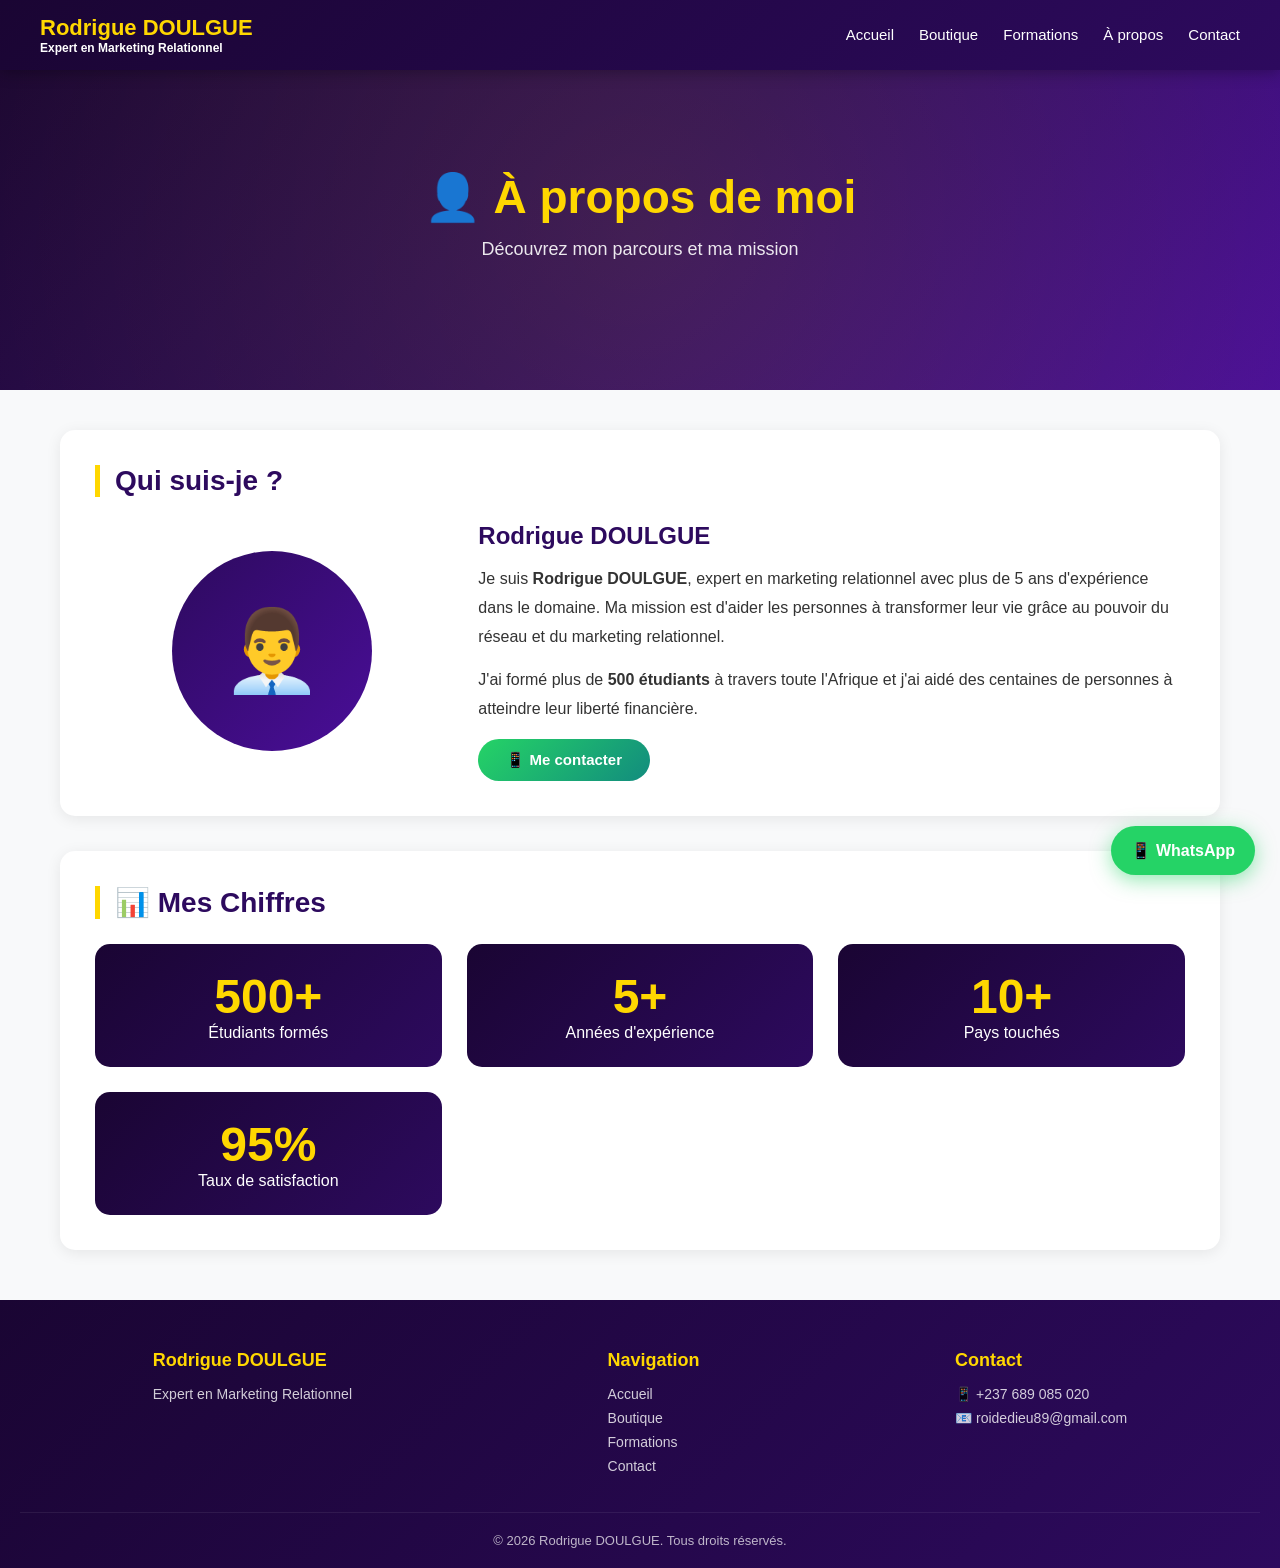
==== apropos.html @ 252aa337 "Site e-commerce Rodrigue DOULGUE" ====
<!DOCTYPE html>
<html lang="fr">
<head>
    <meta charset="UTF-8">
    <meta name="viewport" content="width=device-width, initial-scale=1.0">
    <title>À propos - Rodrigue DOULGUE</title>
    <link rel="stylesheet" href="css/style.css">
</head>
<body>
<header>
    <nav>
        <div class="logo">Rodrigue DOULGUE<span>Expert en Marketing Relationnel</span></div>
        <ul>
            <li><a href="index.html">Accueil</a></li>
            <li><a href="boutique.html">Boutique</a></li>
            <li><a href="formations.html">Formations</a></li>
            <li><a href="apropos.html">À propos</a></li>
            <li><a href="contact.html">Contact</a></li>
        </ul>
    </nav>
</header>
<section class="hero">
    <h1>👤 À propos de moi</h1>
    <p>Découvrez mon parcours et ma mission</p>
</section>
<main>
    <div class="section">
        <h2>Qui suis-je ?</h2>
        <div style="display:grid; grid-template-columns:1fr 2fr; gap:30px; align-items:center;">
            <div style="text-align:center;">
                <div style="width:200px; height:200px; border-radius:50%; background:linear-gradient(135deg,#2d0a5e,#4a0e99); display:flex; align-items:center; justify-content:center; margin:0 auto; font-size:80px;">👨‍💼</div>
            </div>
            <div>
                <h3 style="color:#2d0a5e; font-size:24px; margin-bottom:15px;">Rodrigue DOULGUE</h3>
                <p style="line-height:1.8; margin-bottom:15px;">Je suis <strong>Rodrigue DOULGUE</strong>, expert en marketing relationnel avec plus de 5 ans d'expérience dans le domaine. Ma mission est d'aider les personnes à transformer leur vie grâce au pouvoir du réseau et du marketing relationnel.</p>
                <p style="line-height:1.8; margin-bottom:15px;">J'ai formé plus de <strong>500 étudiants</strong> à travers toute l'Afrique et j'ai aidé des centaines de personnes à atteindre leur liberté financière.</p>
                <a href="https://wa.me/237689085020" class="btn btn-whatsapp" target="_blank">📱 Me contacter</a>
            </div>
        </div>
    </div>
    <div class="section">
        <h2>📊 Mes Chiffres</h2>
        <div class="produits-grid">
            <div style="text-align:center; padding:25px; background:linear-gradient(135deg,#1a0533,#2d0a5e); border-radius:15px; color:white;">
                <div style="font-size:48px; color:#FFD700; font-weight:bold;">500+</div>
                <p>Étudiants formés</p>
            </div>
            <div style="text-align:center; padding:25px; background:linear-gradient(135deg,#1a0533,#2d0a5e); border-radius:15px; color:white;">
                <div style="font-size:48px; color:#FFD700; font-weight:bold;">5+</div>
                <p>Années d'expérience</p>
            </div>
            <div style="text-align:center; padding:25px; background:linear-gradient(135deg,#1a0533,#2d0a5e); border-radius:15px; color:white;">
                <div style="font-size:48px; color:#FFD700; font-weight:bold;">10+</div>
                <p>Pays touchés</p>
            </div>
            <div style="text-align:center; padding:25px; background:linear-gradient(135deg,#1a0533,#2d0a5e); border-radius:15px; color:white;">
                <div style="font-size:48px; color:#FFD700; font-weight:bold;">95%</div>
                <p>Taux de satisfaction</p>
            </div>
        </div>
    </div>
</main>
<footer>
    <div class="footer-content">
        <div class="footer-col">
            <h3>Rodrigue DOULGUE</h3>
            <p>Expert en Marketing Relationnel</p>
        </div>
        <div class="footer-col">
            <h3>Navigation</h3>
            <a href="index.html">Accueil</a>
            <a href="boutique.html">Boutique</a>
            <a href="formations.html">Formations</a>
            <a href="contact.html">Contact</a>
        </div>
        <div class="footer-col">
            <h3>Contact</h3>
            <a href="https://wa.me/237689085020">📱 +237 689 085 020</a>
            <a href="mailto:roidedieu89@gmail.com">📧 roidedieu89@gmail.com</a>
        </div>
    </div>
    <div class="footer-bottom">
        <p>&copy; 2026 Rodrigue DOULGUE. Tous droits réservés.</p>
    </div>
</footer>
<a href="https://wa.me/237689085020" class="whatsapp-float" target="_blank">📱 WhatsApp</a>
</body>
</html>
---- css/style.css ----
* {
    margin: 0;
    padding: 0;
    box-sizing: border-box;
}
body {
    font-family: 'Arial', sans-serif;
    background-color: #f8f9fa;
    color: #333;
}
header {
    background: linear-gradient(135deg, #1a0533, #2d0a5e);
    padding: 15px 30px;
    position: sticky;
    top: 0;
    z-index: 100;
    box-shadow: 0 2px 15px rgba(0,0,0,0.3);
}
nav {
    display: flex;
    justify-content: space-between;
    align-items: center;
    max-width: 1200px;
    margin: 0 auto;
}
.logo {
    color: #FFD700;
    font-size: 22px;
    font-weight: bold;
}
.logo span {
    color: white;
    font-size: 12px;
    display: block;
}
nav ul {
    list-style: none;
    display: flex;
    gap: 25px;
}
nav ul li a {
    color: white;
    text-decoration: none;
    font-size: 15px;
    transition: color 0.3s;
}
nav ul li a:hover {
    color: #FFD700;
}
.hero {
    background: linear-gradient(135deg, #1a0533, #2d0a5e, #4a0e99);
    color: white;
    padding: 100px 20px;
    text-align: center;
    position: relative;
    overflow: hidden;
}
.hero::before {
    content: '';
    position: absolute;
    top: -50%;
    left: -50%;
    width: 200%;
    height: 200%;
    background: radial-gradient(circle, rgba(255,215,0,0.1) 0%, transparent 60%);
    animation: rotate 10s linear infinite;
}
@keyframes rotate {
    from { transform: rotate(0deg); }
    to { transform: rotate(360deg); }
}
.hero h1 {
    font-size: 46px;
    margin-bottom: 15px;
    color: #FFD700;
    position: relative;
}
.hero p {
    font-size: 18px;
    margin-bottom: 30px;
    opacity: 0.9;
    position: relative;
}
.hero-buttons {
    display: flex;
    gap: 15px;
    justify-content: center;
    flex-wrap: wrap;
    position: relative;
}
main {
    max-width: 1200px;
    margin: 40px auto;
    padding: 0 20px;
}
.section {
    background: white;
    border-radius: 15px;
    padding: 35px;
    margin-bottom: 35px;
    box-shadow: 0 3px 15px rgba(0,0,0,0.08);
}
.section h2 {
    color: #2d0a5e;
    margin-bottom: 25px;
    font-size: 28px;
    border-left: 5px solid #FFD700;
    padding-left: 15px;
}
.btn {
    background: linear-gradient(135deg, #FFD700, #FFA500);
    color: #1a0533;
    padding: 12px 28px;
    border: none;
    border-radius: 25px;
    cursor: pointer;
    text-decoration: none;
    display: inline-block;
    font-size: 15px;
    font-weight: bold;
    transition: transform 0.2s, box-shadow 0.2s;
}
.btn:hover {
    transform: translateY(-3px);
    box-shadow: 0 8px 20px rgba(255,165,0,0.4);
}
.btn-purple {
    background: linear-gradient(135deg, #2d0a5e, #4a0e99);
    color: white;
}
.btn-whatsapp {
    background: linear-gradient(135deg, #25d366, #128c7e);
    color: white;
}
.btn-whatsapp:hover {
    box-shadow: 0 8px 20px rgba(37,211,102,0.4);
}
.produits-grid {
    display: grid;
    grid-template-columns: repeat(auto-fill, minmax(280px, 1fr));
    gap: 25px;
    margin-top: 20px;
}
.carte-produit {
    background: white;
    border-radius: 15px;
    overflow: hidden;
    box-shadow: 0 3px 15px rgba(0,0,0,0.1);
    transition: transform 0.3s;
    border: 1px solid #eee;
}
.carte-produit:hover {
    transform: translateY(-8px);
    box-shadow: 0 15px 30px rgba(45,10,94,0.2);
}
.carte-produit img {
    width: 100%;
    height: 220px;
    object-fit: cover;
}
.carte-produit video {
    width: 100%;
    height: 220px;
    object-fit: cover;
}
.produit-info {
    padding: 20px;
}
.produit-info h3 {
    color: #2d0a5e;
    margin-bottom: 8px;
    font-size: 17px;
}
.produit-info p {
    color: #666;
    font-size: 14px;
    margin-bottom: 12px;
    line-height: 1.5;
}
.prix {
    font-size: 22px;
    font-weight: bold;
    color: #2d0a5e;
    margin-bottom: 12px;
    display: block;
}
.badge {
    background: #FFD700;
    color: #1a0533;
    padding: 3px 10px;
    border-radius: 10px;
    font-size: 12px;
    font-weight: bold;
    margin-bottom: 10px;
    display: inline-block;
}
.formation-card {
    background: linear-gradient(135deg, #1a0533, #2d0a5e);
    color: white;
    border-radius: 15px;
    padding: 25px;
    margin-bottom: 20px;
    display: flex;
    justify-content: space-between;
    align-items: center;
    flex-wrap: wrap;
    gap: 15px;
}
.formation-info h3 {
    color: #FFD700;
    font-size: 20px;
    margin-bottom: 8px;
}
.formation-info p {
    opacity: 0.9;
    font-size: 14px;
    line-height: 1.6;
}
.formation-prix {
    text-align: center;
}
.formation-prix .montant {
    font-size: 28px;
    font-weight: bold;
    color: #FFD700;
    display: block;
}
.temoignage-card {
    background: #f8f4ff;
    border-radius: 10px;
    padding: 20px;
    border-left: 4px solid #FFD700;
    margin-bottom: 15px;
}
.temoignage-card p {
    font-style: italic;
    color: #555;
    margin-bottom: 10px;
}
.temoignage-card strong {
    color: #2d0a5e;
}
.contact-grid {
    display: grid;
    grid-template-columns: 1fr 1fr;
    gap: 30px;
}
.contact-info {
    background: linear-gradient(135deg, #1a0533, #2d0a5e);
    color: white;
    padding: 35px;
    border-radius: 15px;
}
.contact-info h2 {
    color: #FFD700;
    border: none;
    padding: 0;
}
.contact-item {
    display: flex;
    align-items: center;
    gap: 15px;
    margin-bottom: 20px;
    padding: 15px;
    background: rgba(255,255,255,0.1);
    border-radius: 10px;
}
.contact-item a {
    color: white;
    text-decoration: none;
}
form input, form textarea, form select {
    width: 100%;
    padding: 12px 15px;
    margin-bottom: 15px;
    border: 2px solid #eee;
    border-radius: 10px;
    font-size: 15px;
    transition: border-color 0.3s;
}
form input:focus, form textarea:focus {
    border-color: #2d0a5e;
    outline: none;
}
form textarea { height: 150px; }
.whatsapp-float {
    position: fixed;
    bottom: 25px;
    right: 25px;
    background: #25d366;
    color: white;
    border-radius: 50px;
    padding: 15px 20px;
    font-size: 16px;
    font-weight: bold;
    text-decoration: none;
    box-shadow: 0 5px 20px rgba(37,211,102,0.5);
    z-index: 1000;
    display: flex;
    align-items: center;
    gap: 10px;
    animation: pulse 2s infinite;
}
@keyframes pulse {
    0% { box-shadow: 0 0 0 0 rgba(37,211,102,0.4); }
    70% { box-shadow: 0 0 0 15px rgba(37,211,102,0); }
    100% { box-shadow: 0 0 0 0 rgba(37,211,102,0); }
}
footer {
    background: linear-gradient(135deg, #1a0533, #2d0a5e);
    color: white;
    padding: 50px 20px 20px;
    margin-top: 50px;
}
.footer-content {
    display: flex;
    justify-content: space-around;
    flex-wrap: wrap;
    max-width: 1200px;
    margin: 0 auto 30px;
    gap: 30px;
}
.footer-col h3 {
    color: #FFD700;
    margin-bottom: 15px;
    font-size: 18px;
}
.footer-col p, .footer-col a {
    color: rgba(255,255,255,0.8);
    text-decoration: none;
    display: block;
    margin-bottom: 8px;
    font-size: 14px;
}
.footer-bottom {
    text-align: center;
    border-top: 1px solid rgba(255,255,255,0.1);
    padding-top: 20px;
    opacity: 0.7;
    font-size: 13px;
}
.filtre-buttons {
    display: flex;
    gap: 10px;
    flex-wrap: wrap;
    margin-bottom: 20px;
}
.filtre-btn {
    background: #f0e6ff;
    color: #2d0a5e;
    padding: 8px 20px;
    border: 2px solid #2d0a5e;
    border-radius: 20px;
    cursor: pointer;
    font-size: 14px;
    transition: all 0.3s;
}
.filtre-btn.active, .filtre-btn:hover {
    background: #2d0a5e;
    color: white;
}
@media (max-width: 768px) {
    .hero h1 { font-size: 30px; }
    nav ul { gap: 12px; }
    .contact-grid { grid-template-columns: 1fr; }
    .formation-card { flex-direction: column; }
}
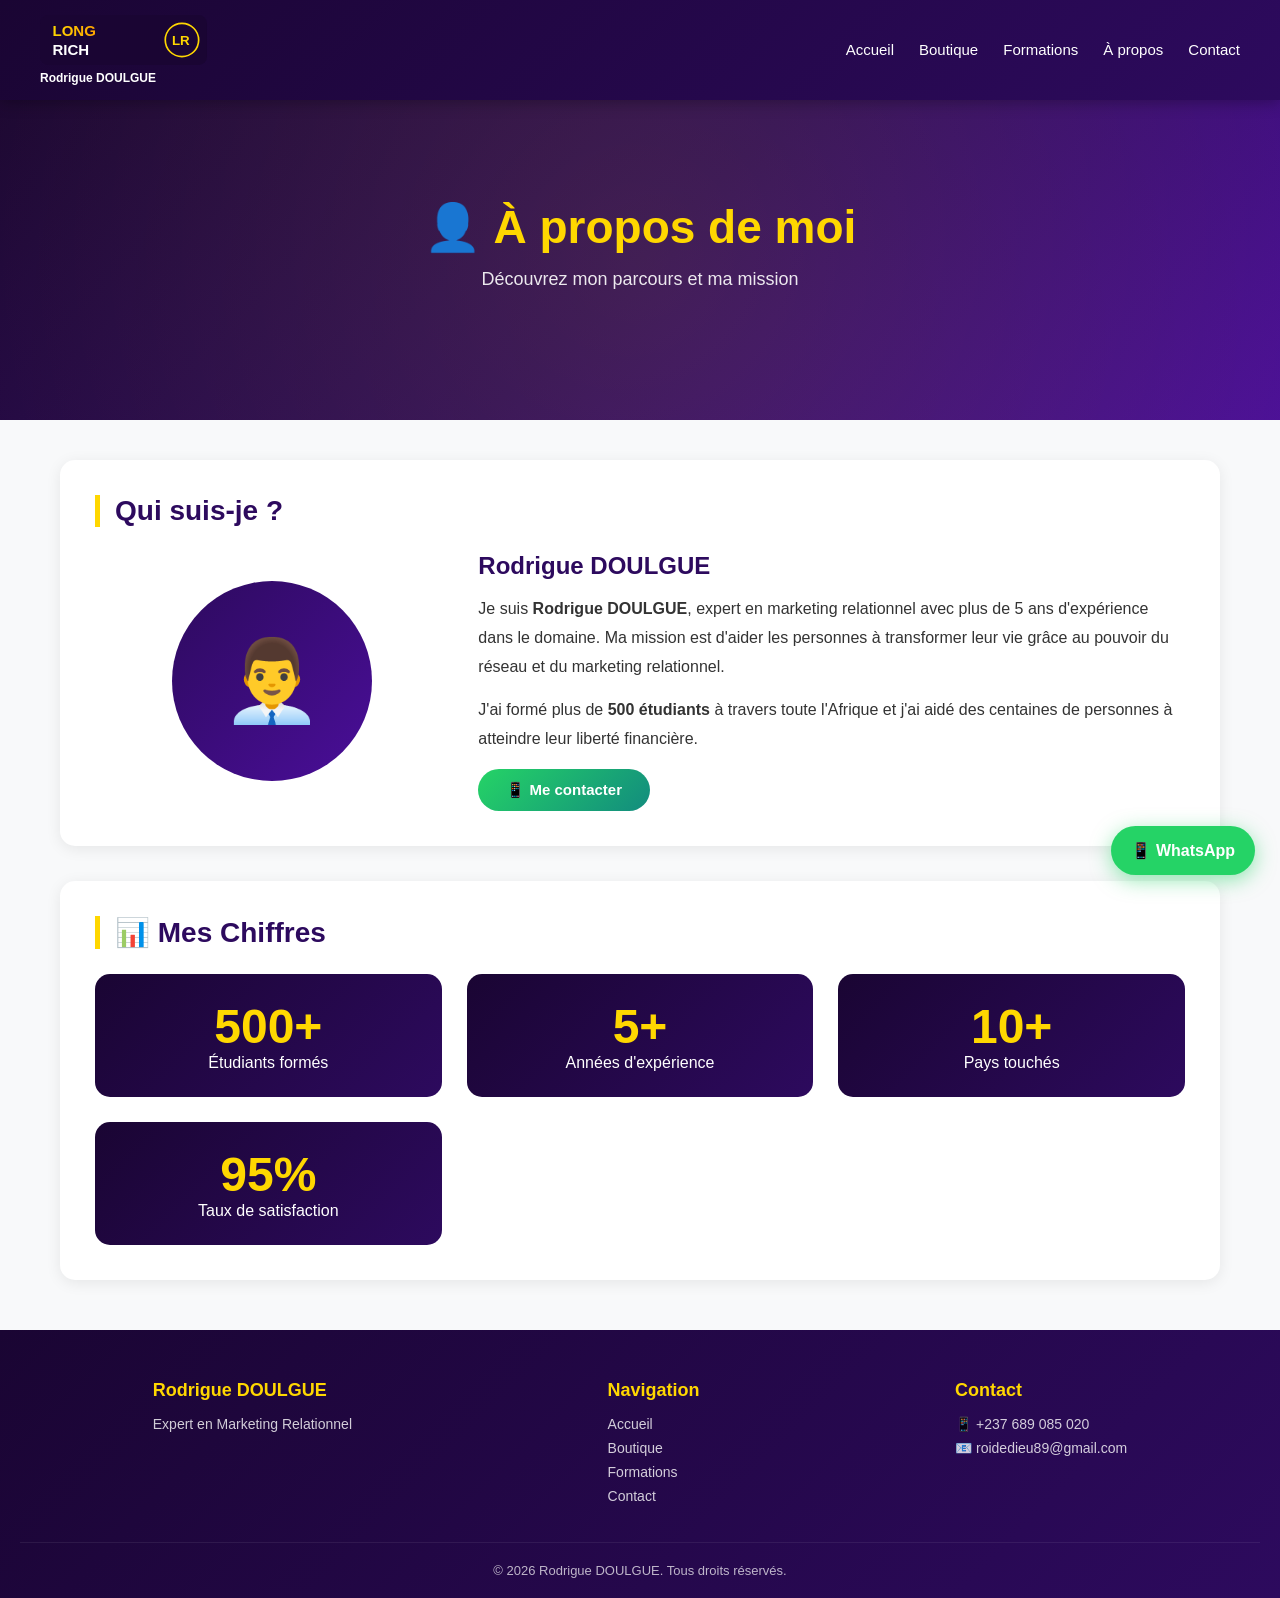
==== commit 7dfe89c1: "Ajout logo Long Rich" ====
--- a/apropos.html
+++ b/apropos.html
@@ -9,7 +9,7 @@
 <body>
 <header>
     <nav>
-        <div class="logo">Rodrigue DOULGUE<span>Expert en Marketing Relationnel</span></div>
+        <div class="logo"><img src="images/logo.svg" alt="Long Rich" style="height:50px;"> <span style="color:white;">Rodrigue DOULGUE</span></div>
         <ul>
             <li><a href="index.html">Accueil</a></li>
             <li><a href="boutique.html">Boutique</a></li>
